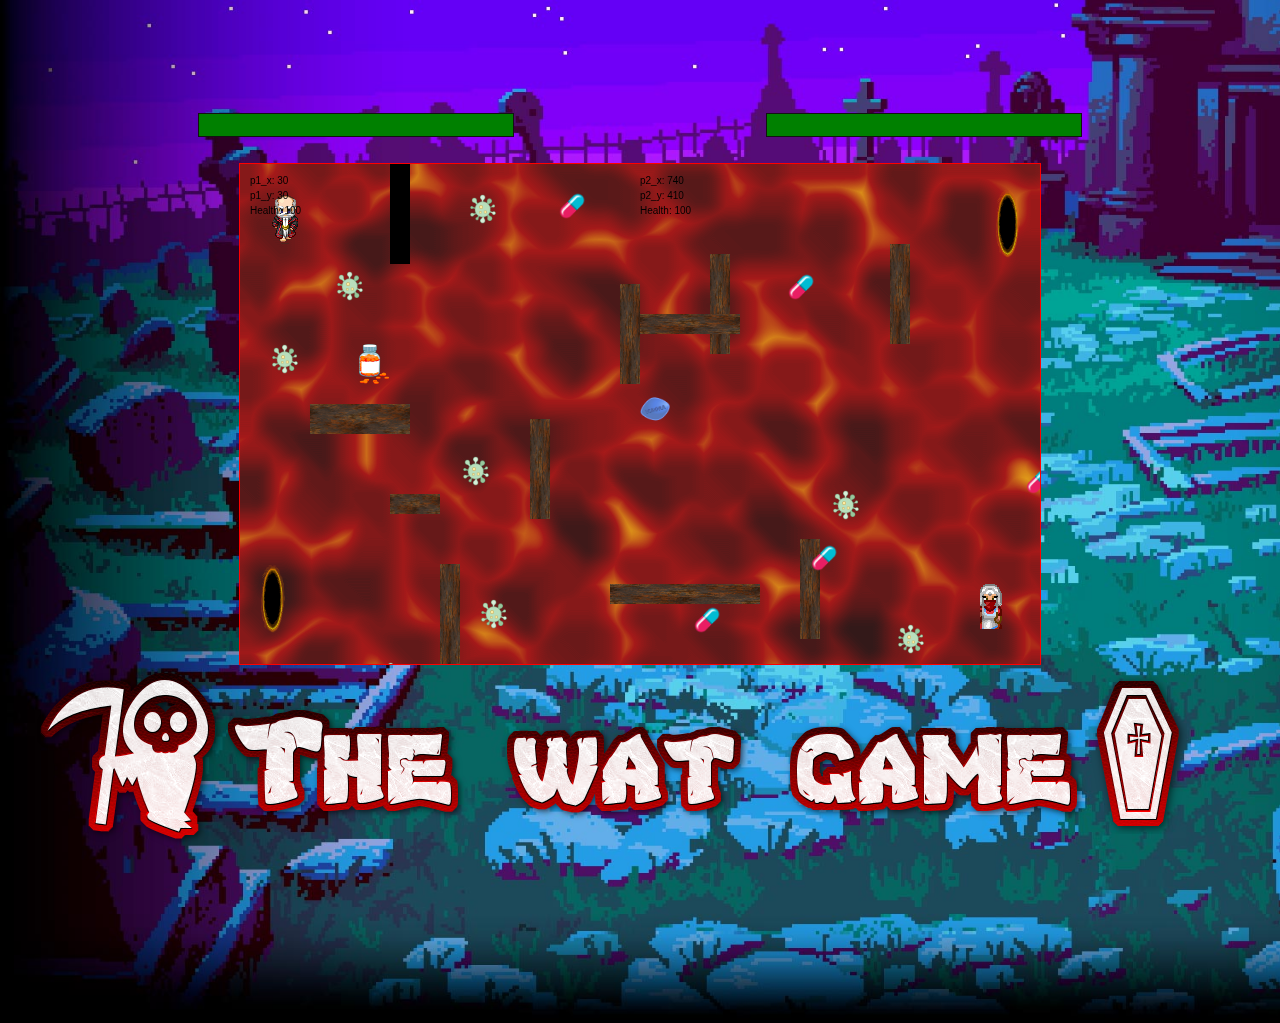
==== game.html @ 6678814e "lunes11" ====
<!DOCTYPE html>
<html lang="en">
<head>
  <meta charset="UTF-8">
  <meta name="viewport" content="width=device-width, initial-scale=1.0">
  <meta http-equiv="X-UA-Compatible" content="ie=edge">
  <link rel="stylesheet" href="./main.css">
  <title>The Wat Game</title>
</head>
<body class='bodygame'>

<div class='health1'>
    <div class="pic1"></div>
  <progress style="height:24px;width:50%;margin-left:30%;border:1px solid rgb(19, 18, 18);
  " id="health1" value="100" max="100">100%</progress>
</div>
<div class='health2'>
  
    <div class="pic2"></div>
    <progress style="height:24px;width:50%;float:right;margin-right:30%;border:1px solid rgb(19, 18, 18)" id="health2" value="100" max="100">100%</progress>
</div>

<div class="center">
    <canvas id="canvas"></canvas>
</div>
<div class="titulo">
    <img id='imgrotulo'src="./images/watrotulo.png" />
</div>

<div id="gameover" class="gameover">
  <img id='imggameover'src="./images/gameover.png" />

  <!-- <script type="text/javascript" src="js/background.js"></script> -->


  <script src="js/player.js"></script>
  <script src="js/player2.js"></script>

  <script src="js/dmgOb.js"></script>
  <script src="js/healthOb.js"></script>
  <script src="js/fastPill.js"></script>
  <script src="js/barriers.js"></script>
  <script src="js/slowBarrier.js"></script>
  <script src="js/portal.js"></script>

  
  <!-- <script src="js/slowBarrier.js"></script> -->

  <script src="./main.js"></script>
</body>
</html>
---- main.css ----
canvas {
  border: 1px solid red;
  background-image: url('images/lava.png')
}

.center {
  display: block;
  justify-content: center;
  align-items: center;
  text-align: center;

}

.bodygame {
  /* background-image: url('https://images-na.ssl-images-amazon.com/images/I/61MqJc3crjL._SX466_.jpg'); */
    background-image: url('images/cement.jpg');

  background-repeat: no-repeat;
  background-size: cover;

}
.health1{
  height:150px;
  width:50%;
  /* background-color: red; */
  float: left;
  margin-top: 5px;

}

.health2{
  height:150px;
  width:50%;
  /* background-color:green; */
  float: right;
  margin-top: 5px;
}
.pic1{
  height:100px;
  width:100px;
  content: url('http://static2.fjcdn.com/thumbnails/comments/Yeah+well+no+one+is+forcing+you+to+be+a+_2920236a3bc973de27a119933a63920f.png');
  margin-left: 35%;
  float:left;

}
.pic2{
  height:100px;
  width:100px;
  content: url('http://plazmaburst2.com/forum/download/file.php?avatar=32547_1454800966.png');
  float:right;
  margin-right: 35%;

}


.gameover {
  display: block;
  text-align: center;
  
}

.gameover img {
  position: absolute;
  top: 0;
  left: 0;
  bottom: 0;
  right: 0;
  margin: auto;
  width: 100%;
  height: 100%;
  display: none;
  z-index: 2;
}
.gameover img display {
  display: block;
  text-align: center;
  
}
.game2{ display: block;
  text-align: center;}

.rotulo{
    height:150px;
    width:700px;
    content: url('images/watrotulo.png');
    display: block;
    margin-left: 20%;
    margin-right: 20%;
    margin-top: 50px;
    display: block;
    justify-content: center;
    align-items: center;
    text-align: center;
  
  }

  .titulo{
    display: block;
    justify-content: center;
    align-items: center;
    text-align: center;

  }


  /* START */

.introhead {
  width: 100%;
  height: 20%;
  content: url('images/watrotulo.png');
  background-repeat: no-repeat;
  background-size: contain;
}
 
}
.introimg{
background-color: green;
content: url('images/watrotulo.png');
background-repeat: no-repeat;

}
/* div#start{
  width:200px;
  height:200px;
} */
div#start a{
   color: rgb(26, 18, 18);
  /*border: 2px solid #fff; */
  font-size: 20px;
  position: absolute;
  left: 50%;
  transform: translateX(-50%);
  top: 500px;
  padding: 10px 30px 30px 30px;
  letter-spacing: 1px;
  background-image: url('images/button.png');
  background-size: contain;
  background-repeat: no-repeat;
  
}

.bodyintro {
  background-image: url('images/hallow.png');
  background-repeat: no-repeat;
  background-size: cover;

}

.granma {
  
  width: 300px;
  height: 300px;
  content: url('images/granma23.png');
  background-repeat: no-repeat;
  background-size: contain;
  padding-left: 15%;
  /* position: absolute; */
  position: relative;
  top: 400;
}


.instructions {
  width: 22%;
  height: 400px;
  background-color: green;
  float: left;
   /* padding-left: 38%; */
  position: relative;

}
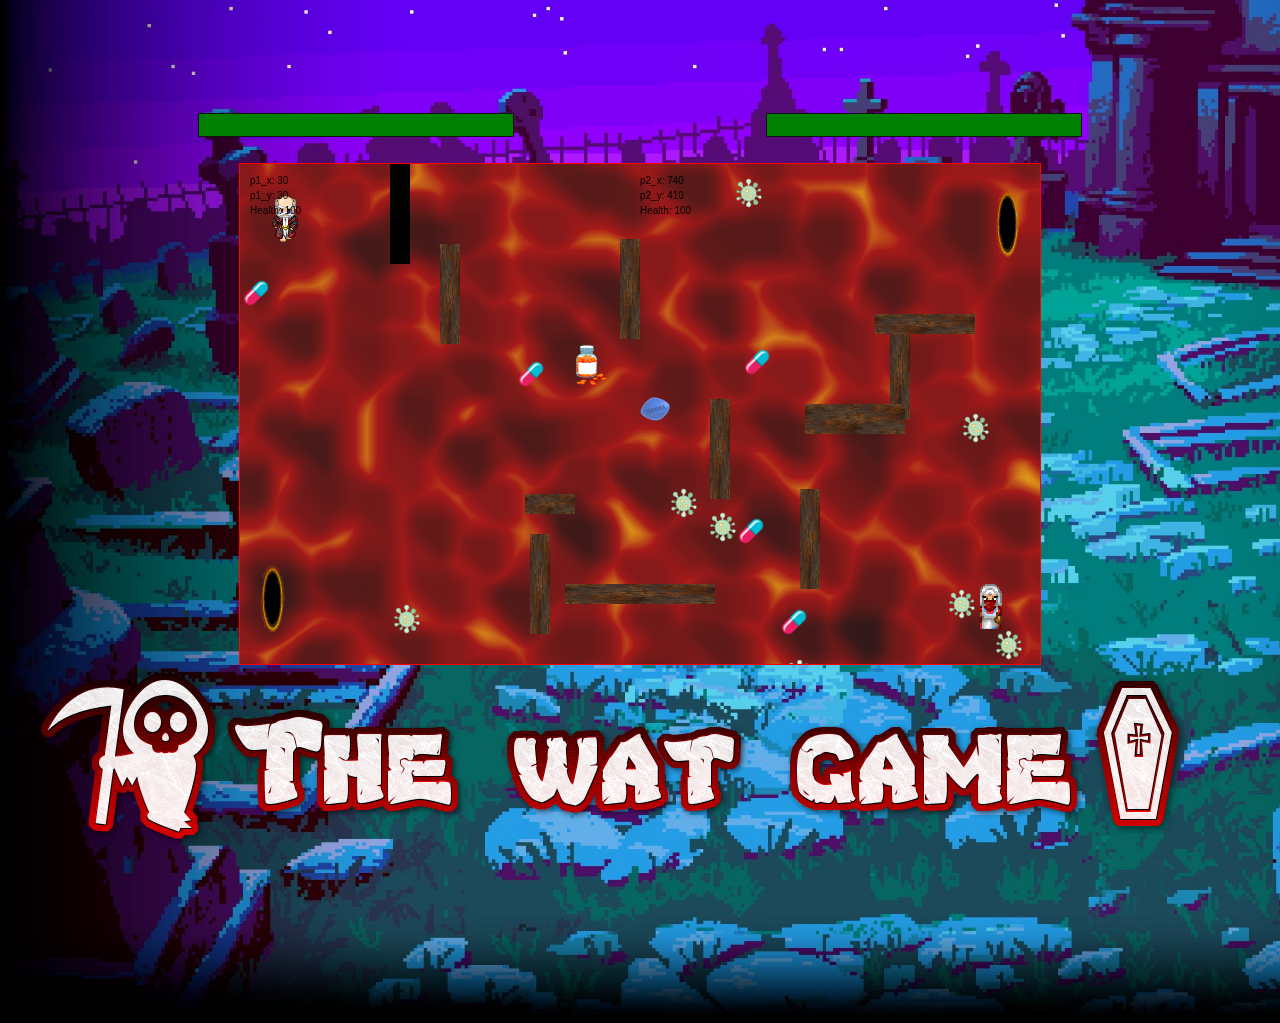
==== commit aa169619: "miercoles13" ====
--- a/game.html
+++ b/game.html
@@ -19,6 +19,8 @@
     <div class="pic2"></div>
     <progress style="height:24px;width:50%;float:right;margin-right:30%;border:1px solid rgb(19, 18, 18)" id="health2" value="100" max="100">100%</progress>
 </div>
+
+
 
 <div class="center">
     <canvas id="canvas"></canvas>
--- a/main.css
+++ b/main.css
@@ -131,12 +131,15 @@
   position: absolute;
   left: 50%;
   transform: translateX(-50%);
-  top: 500px;
-  padding: 10px 30px 30px 30px;
+  top: 45%;
+  /* padding: 10px 30px 30px 30px; */
   letter-spacing: 1px;
-  background-image: url('images/button.png');
+  background-image: url('images/button-play.png');
   background-size: contain;
   background-repeat: no-repeat;
+  width: 200px;
+  height: 100px;
+
   
 }
 
@@ -150,23 +153,40 @@
 .granma {
   
   width: 300px;
-  height: 300px;
+  height: 350px;
   content: url('images/granma23.png');
   background-repeat: no-repeat;
   background-size: contain;
-  padding-left: 15%;
-  /* position: absolute; */
-  position: relative;
-  top: 400;
+  padding-left: 35%;
+  position: absolute;
+
+  /* position: relative; */
+
 }
 
 
 .instructions {
   width: 22%;
   height: 400px;
-  background-color: green;
+  /* background-color: green; */
   float: left;
-   /* padding-left: 38%; */
   position: relative;
+  background-image: url('images/mariobackg.png');
+  background-repeat: no-repeat;
+  background-size: contain;
 
 }
+
+h2{
+  font-size:22px;
+  padding-left:20px;
+  padding-top:10px;
+
+}
+
+h1{
+  font-size:22px;
+  padding-left:20px;
+  padding-top:70px;
+
+}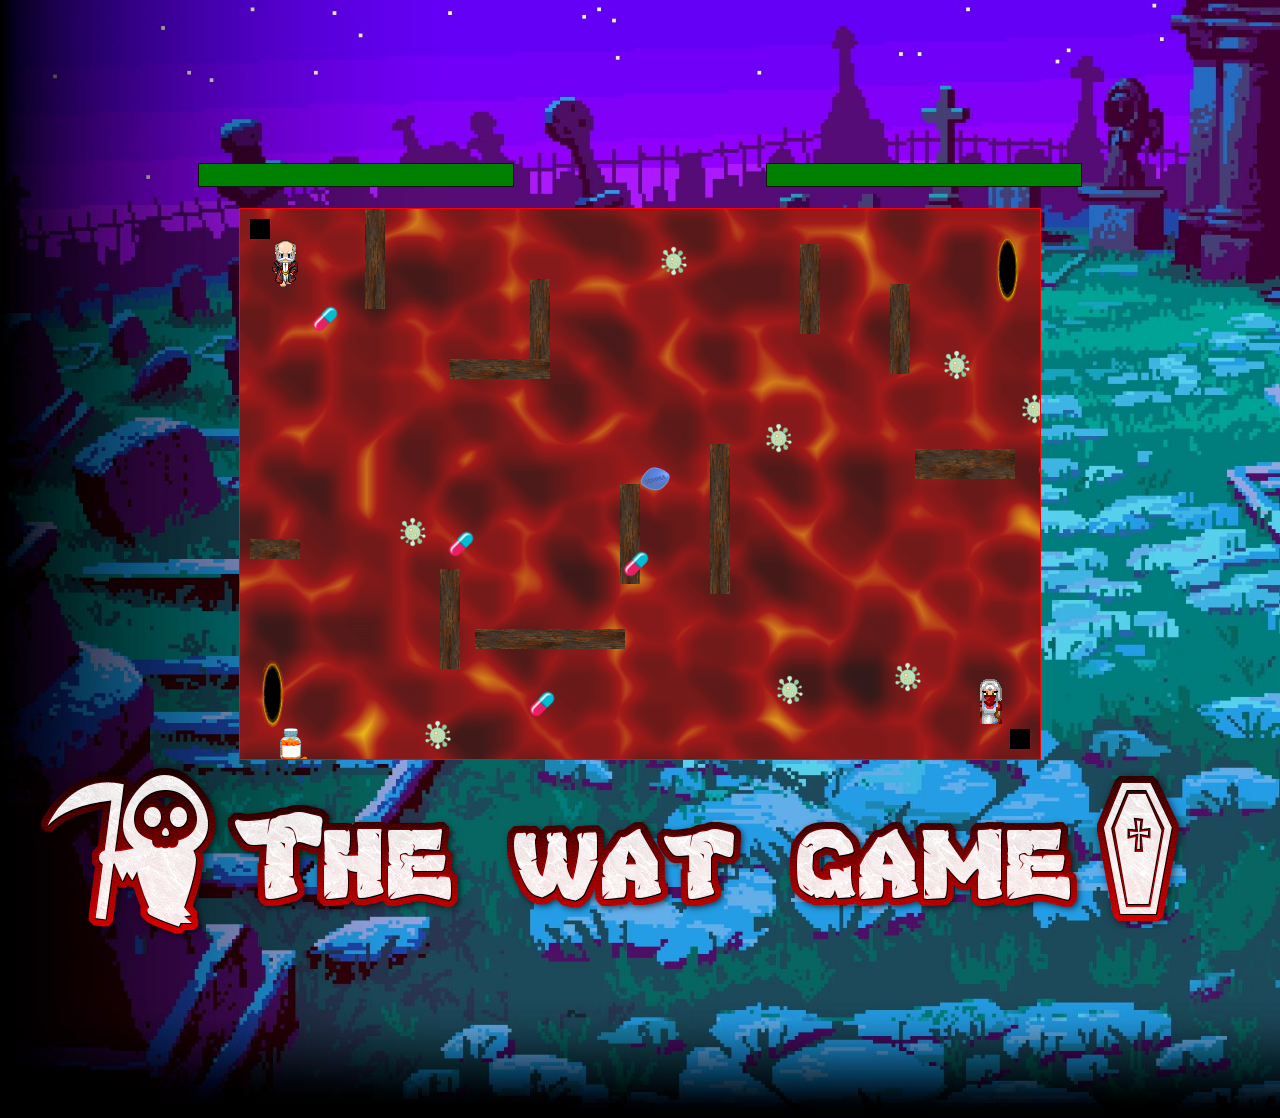
==== commit 6318be31: "final" ====
--- a/game.html
+++ b/game.html
@@ -40,9 +40,8 @@
 
   <script src="js/dmgOb.js"></script>
   <script src="js/healthOb.js"></script>
-  <script src="js/fastPill.js"></script>
+  <script src="js/variousOb.js"></script>
   <script src="js/barriers.js"></script>
-  <script src="js/slowBarrier.js"></script>
   <script src="js/portal.js"></script>
 
   
--- a/main.css
+++ b/main.css
@@ -1,13 +1,15 @@
 canvas {
   border: 1px solid red;
-  background-image: url('images/lava.png')
-}
+  background-image: url('images/lava.png');
+  background-size: cover;
+  background-repeat: no-repeat;}
 
 .center {
   display: block;
   justify-content: center;
   align-items: center;
   text-align: center;
+  padding-top: 200px;
 
 }
 
@@ -36,16 +38,16 @@
   margin-top: 5px;
 }
 .pic1{
-  height:100px;
-  width:100px;
+  height:150px;
+  width:150px;
   content: url('http://static2.fjcdn.com/thumbnails/comments/Yeah+well+no+one+is+forcing+you+to+be+a+_2920236a3bc973de27a119933a63920f.png');
   margin-left: 35%;
   float:left;
 
 }
 .pic2{
-  height:100px;
-  width:100px;
+  height:150px;
+  width:150px;
   content: url('http://plazmaburst2.com/forum/download/file.php?avatar=32547_1454800966.png');
   float:right;
   margin-right: 35%;
@@ -86,7 +88,7 @@
     display: block;
     margin-left: 20%;
     margin-right: 20%;
-    margin-top: 50px;
+    
     display: block;
     justify-content: center;
     align-items: center;
@@ -113,7 +115,7 @@
   background-size: contain;
 }
  
-}
+
 .introimg{
 background-color: green;
 content: url('images/watrotulo.png');
@@ -131,9 +133,7 @@
   position: absolute;
   left: 50%;
   transform: translateX(-50%);
-  top: 45%;
   /* padding: 10px 30px 30px 30px; */
-  letter-spacing: 1px;
   background-image: url('images/button-play.png');
   background-size: contain;
   background-repeat: no-repeat;
@@ -152,13 +152,15 @@
 
 .granma {
   
-  width: 300px;
-  height: 350px;
-  content: url('images/granma23.png');
+  width: 30%;
+  height: 500px;
+  background-image: url('images/granma23.png');
   background-repeat: no-repeat;
   background-size: contain;
-  padding-left: 35%;
-  position: absolute;
+  margin-left: 40%;
+  border-bottom: 50px;
+  /* position: absolute; */
+  float:right;
 
   /* position: relative; */
 
@@ -166,27 +168,15 @@
 
 
 .instructions {
-  width: 22%;
-  height: 400px;
+  width: 30%;
+  height: 600px;
   /* background-color: green; */
   float: left;
-  position: relative;
-  background-image: url('images/mariobackg.png');
+  position: absolute;
+  background-image: url('images/Instruc2.PNG');
   background-repeat: no-repeat;
   background-size: contain;
+  margin-left: 50px;
+  margin-bottom: 50px;
 
 }
-
-h2{
-  font-size:22px;
-  padding-left:20px;
-  padding-top:10px;
-
-}
-
-h1{
-  font-size:22px;
-  padding-left:20px;
-  padding-top:70px;
-
-}